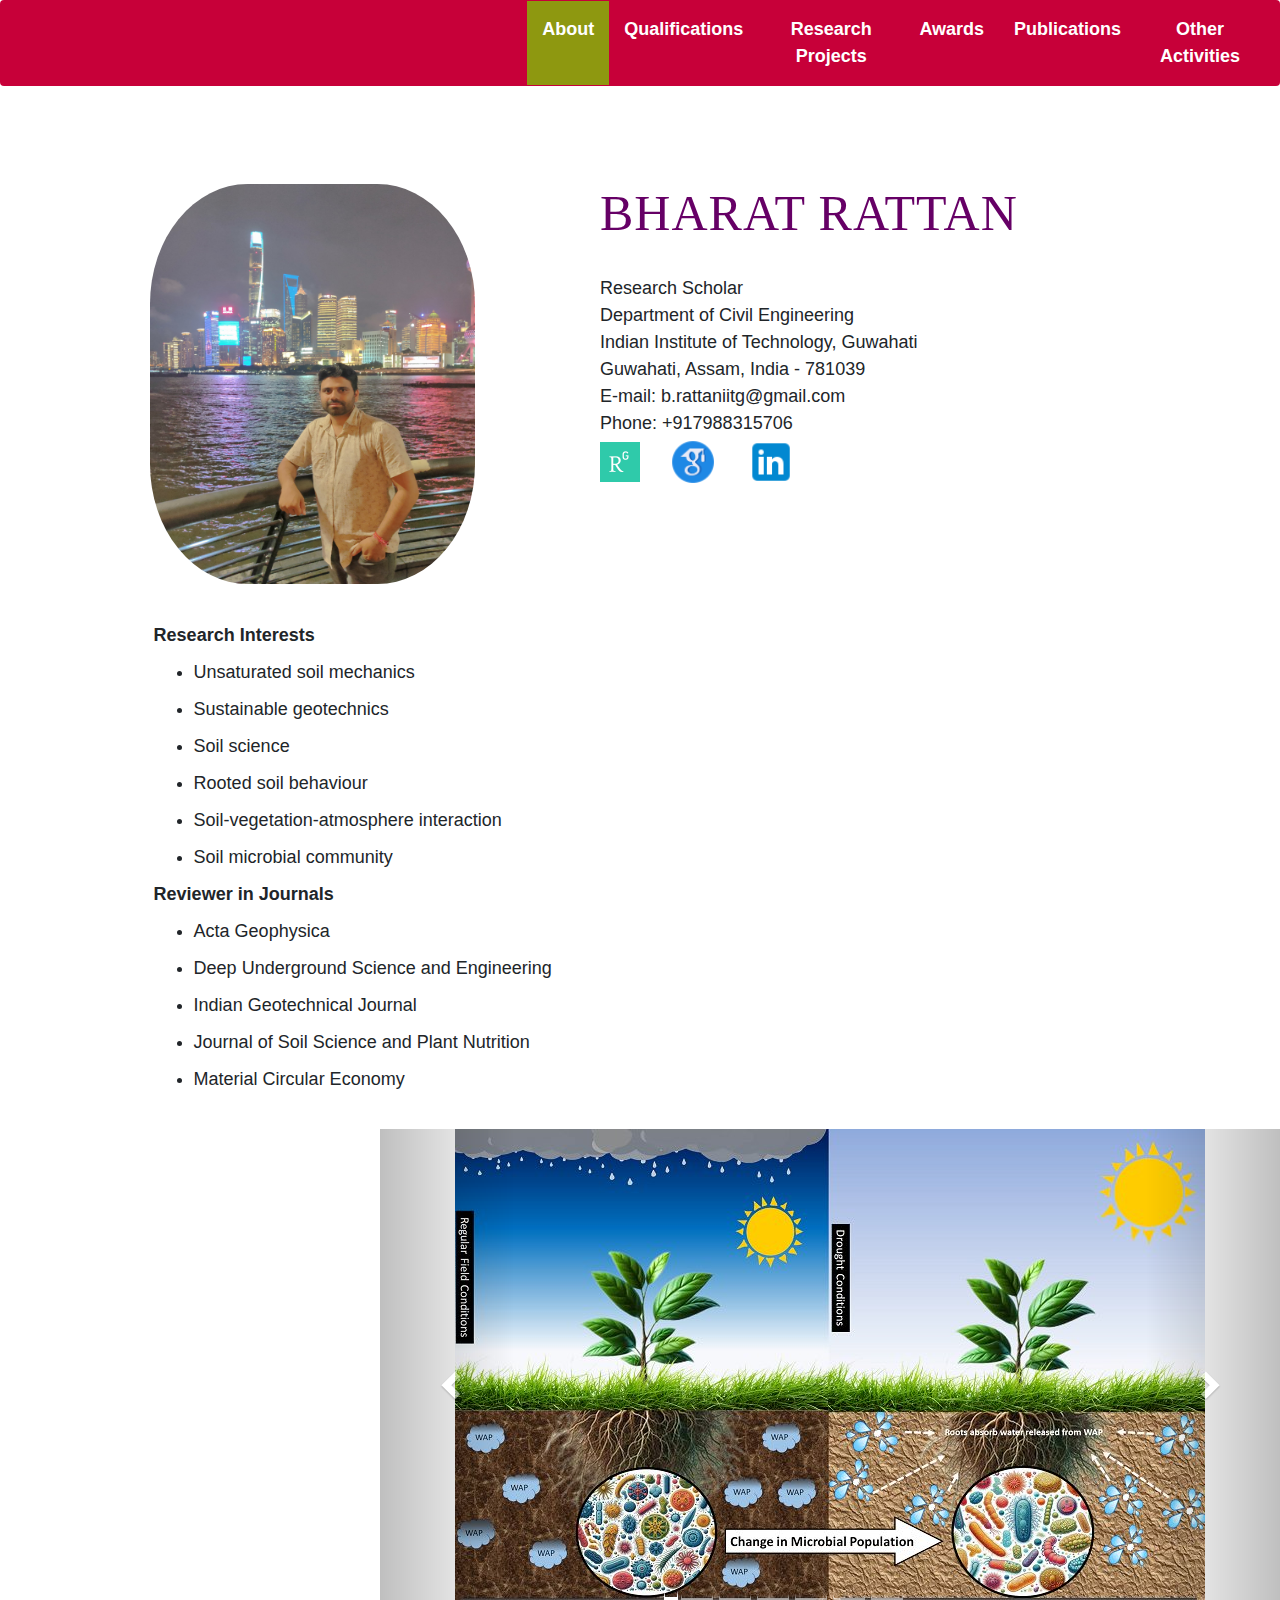
==== index.html @ 4903e174 "mobile changes" ====
<!DOCTYPE html>
<html>
<head>
<meta name="viewport" content="width=device-width, initial-scale=1">
  <link rel="stylesheet" href="https://maxcdn.bootstrapcdn.com/bootstrap/3.3.7/css/bootstrap.min.css">
  <script src="https://ajax.googleapis.com/ajax/libs/jquery/3.3.1/jquery.min.js"></script>
  <script src="https://maxcdn.bootstrapcdn.com/bootstrap/3.3.7/js/bootstrap.min.js"></script>
   <link rel="stylesheet" href="https://cdn.jsdelivr.net/npm/bootstrap@4.6.2/dist/css/bootstrap.min.css">
  <script src="https://cdn.jsdelivr.net/npm/jquery@3.7.1/dist/jquery.slim.min.js"></script>
  <script src="https://cdn.jsdelivr.net/npm/popper.js@1.16.1/dist/umd/popper.min.js"></script>
  <script src="https://cdn.jsdelivr.net/npm/bootstrap@4.6.2/dist/js/bootstrap.bundle.min.js"></script>
   <link rel="stylesheet" href="navbarstyle.css"/>
<style>
body {
  margin: 0;
  font-family: Arial, Helvetica, sans-serif;
}

img.rounded-corners {
  border-radius: 30%;
  margin-left: 25%;
  margin-top: 13%;
}

@media (max-width: 479px) {
   img.rounded-corners {
			  margin-left: 3%;
			  margin-right: 3%;
			  margin-top: 5%;
			}
}

.belowcontent{
	margin-left: 12%;
	margin-top: 3%;
	font-size: 18px;
	float: left;
}

.content{
	margin-left: 20%;
	margin-top: 6%;
  font-size: 18px;
}

.content br
{   content: "A" !important;
    display: block !important;
    margin-bottom: 1em !important;
}

.belowcontent li {
  margin: 10px 0;
}

h2{
	 font-size:50px; 
	 text-transform:uppercase;
	 color:#660066; 
	 letter-spacing:1px;
   font-family:"Playfair Display", serif;
   font-weight:400;
}
.carousal-content
{
	width: 900px;
	margin-top: 2%; 
	float: right;
}
@media (max-width: 479px) {
		.belowcontent{
			margin-left: 6%;
		}
		.content{
			margin-left: 10%;
		}
		h2{
			margin-left: 15%;
		}
		.carousal-content
			{
				width: 100%;
				margin-top: 2%; 
			}
	}

</style>
</head>

<body>

	


		<nav class="navbar navbar-expand-md bg-dark navbar-dark" >
  <button class="navbar-toggler" type="button" data-toggle="collapse" data-target="#navbarNavAltMarkup" aria-controls="navbarNavAltMarkup" aria-expanded="true" aria-label="Toggle navigation"  style="margin-left:70%">
    <span class="navbar-toggler-icon"></span>
  </button>
  <div class="collapse navbar-collapse" id="navbarNavAltMarkup" style="margin-left: 40%;">
    <div class="navbar-nav" >
      <a class="nav-item nav-link active" href="index.html" >About</a>
			<a class="nav-item nav-link" href="qualifications.html">Qualifications</a>
      <a class="nav-item nav-link" href="projects.html">Research Projects</a>
			<a class="nav-item nav-link" href="awards.html">Awards</a>
      <a class="nav-item nav-link" href="publications.html">Publications</a>
      <a class="nav-item nav-link" href="activities.html">Other Activities</a>
    </div>
  </div>
</nav>


 <div style="width: 100%; overflow: hidden;">

     <div style="width: 600px; float: left;">  
				<img src="bharat.jpeg" style="width:325px;height:400px;" class="rounded-corners">
     </div>
    
     <div class = "content"> 
			    <h2>Bharat Rattan</h2>
				 	<br/>
				 	Research Scholar
				 	<br/>
				 	Department of Civil Engineering
				 	<br/>
				 	Indian Institute of Technology, Guwahati
				 	<br/>
				 	Guwahati, Assam, India - 781039
				 	<br/>
				 	E-mail: b.rattaniitg@gmail.com
				 	<br/>
				 	Phone: +917988315706
				 	<br/>
				 	<div class = "images">
						 	<a href="https://www.researchgate.net/profile/Bharat-Rattan/research" target="_blank">
						  <img src="res.png" style="height:40px"></img>
						  </a>
						  &emsp;
						  <a href="https://scholar.google.com/citations?user=qB7G45gAAAAJ&hl=en&oi=ao" target="_blank">
						  <img src="gs.png" style="height:50px"></img>
							</a>
						   &emsp;
						  <a href="https://www.linkedin.com/in/bharatrattan/" target="_blank">
						  <img src="li.png" style="height:50px"></img>
						  </a>
				  </div>
			</div>
  </div>

	<i class='fab fa-researchgate'></i> 	<i class='fab fa-researchgate'></i> 	<i class='fab fa-researchgate'></i> 
 <div style="width: 100%; overflow: hidden;">
					<div class = "belowcontent">
								<div>
								   <b>Research Interests</b>
								</div>
								<ul>
									<li>Unsaturated soil mechanics</li>
									<li>Sustainable geotechnics</li>
									<li>Soil science</li>
									<li>Rooted soil behaviour</li>
									<li>Soil-vegetation-atmosphere interaction</li>
									<li>Soil microbial community</li>
								</ul>
					     <div>
									<p>
										<b>Reviewer in Journals</b>
									<ul>
										<li>Acta Geophysica</li>
										<li>Deep Underground Science and Engineering</li>
										<li>Indian Geotechnical Journal</li>
										<li>Journal of Soil Science and Plant Nutrition</li>
										<li>Material Circular Economy</li>
									</ul>
								</p>
							</div>
					</div>
					<div class = "carousal-content">  
								<div id="myCarousel" class="carousel slide" data-ride="carousel">
										    <!-- Indicators -->
										    <ol class="carousel-indicators">
										      <li data-target="#myCarousel" data-slide-to="0" class="active"></li>
										      <li data-target="#myCarousel" data-slide-to="1"></li>
										      <li data-target="#myCarousel" data-slide-to="2"></li>
										      <li data-target="#myCarousel" data-slide-to="4"></li>
										      <li data-target="#myCarousel" data-slide-to="5"></li>
										      <li data-target="#myCarousel" data-slide-to="6"></li>
										      <li data-target="#myCarousel" data-slide-to="7"></li>
										    </ol>

										    <!-- Wrapper for slides -->
										    <div class="carousel-inner">
										       <div class="item active">
										        <img class="img-responsive center-block" src="1.jpg"  style="horizontal-align:middle" >
										      </div>

										      
										      <div class="item">
										        <img class="img-responsive center-block" src="2.JPG"  >
										      </div>
										    
										      <div class="item">
										        <img class="img-responsive center-block" src="3.JPG"  >
										      </div>

										      <div class="item">
										        <img class="img-responsive center-block" src="4.JPG"  >
										      </div>

										      <div class="item">
										        <img class="img-responsive center-block" src="5.JPG"  >
										      </div>

										      <div class="item">
										        <img class="img-responsive center-block" src="6.JPG"  >
										      </div>

										      <div class="item">
										        <img class="img-responsive center-block" src="7.JPG"  >
										      </div>

										      <div class="item">
										        <img class="img-responsive center-block" src="8.JPG"  >
										      </div>
										     

											    <!-- Left and right controls -->
											    <a class="left carousel-control" href="#myCarousel" data-slide="prev">
												    <span class="glyphicon glyphicon-chevron-left"></span>
												    <span class="sr-only">Previous</span>
												  </a>
												  <a class="right carousel-control" href="#myCarousel" data-slide="next">
												    <span class="glyphicon glyphicon-chevron-right"></span>
												    <span class="sr-only">Next</span>
												  </a>
					      </div>
		     </div>
   </div>


</body>
</html>
---- navbarstyle.css ----
@media (min-width: 992px) {
    .navbar-expand-lg .navbar-nav .nav-link {
        padding-right: 1.5rem;
        padding-left: 1.5rem;
    }
}

@media (min-width: 768px) {
    .navbar-expand-md .navbar-nav .nav-link {
        padding-right: 1.5rem;
        padding-left: 1.5rem;
    }
}

.bg-dark {
    background-color: #C70039 !important;
}

.navbar {
	padding: 0%;
}
.navbar-nav {
  overflow: hidden;
  background-color: #C70039;
}

.navbar-nav a {
  float: right;
  color: #f2f2f2;
  text-align: center;
  padding: 15px 25px;
  text-decoration: none;
  font-size: 18px;
  font-weight: bold;
}

.navbar-dark .navbar-nav .nav-link {
     color: white; 
}

.navbar-nav a:hover {
  background-color: #ddd;
  color: black;
}

.navbar-nav a.active {
  background-color: #8e9810;
  color: white;
}
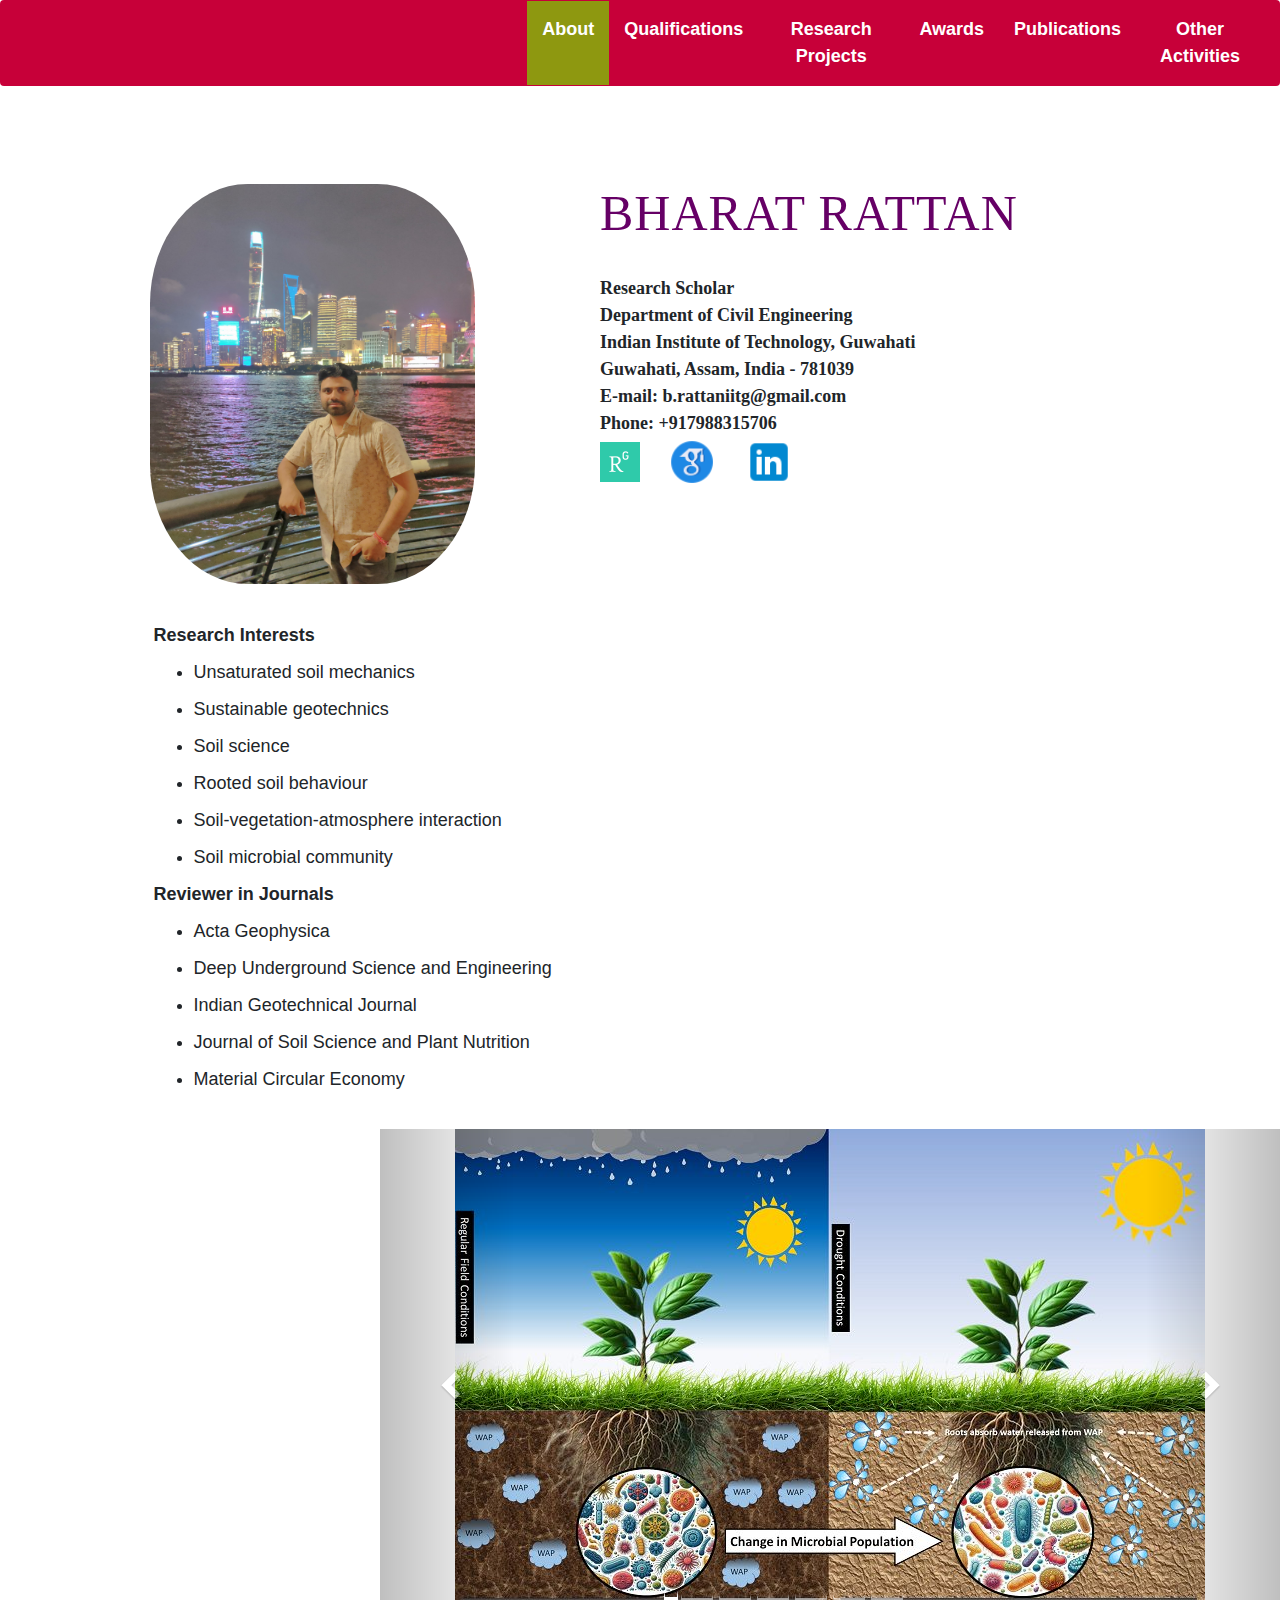
==== commit f7e564c4: "mobile changes" ====
--- a/index.html
+++ b/index.html
@@ -16,6 +16,10 @@
   font-family: Arial, Helvetica, sans-serif;
 }
 
+a {
+  text-decoration: none !important;
+}
+
 img.rounded-corners {
   border-radius: 30%;
   margin-left: 25%;
@@ -41,12 +45,14 @@
 	margin-left: 20%;
 	margin-top: 6%;
   font-size: 18px;
+  font-weight: 700;
+  font-family: cursive;
 }
 
 .content br
 {   content: "A" !important;
     display: block !important;
-    margin-bottom: 1em !important;
+    margin-bottom: 0.5em !important;
 }
 
 .belowcontent li {
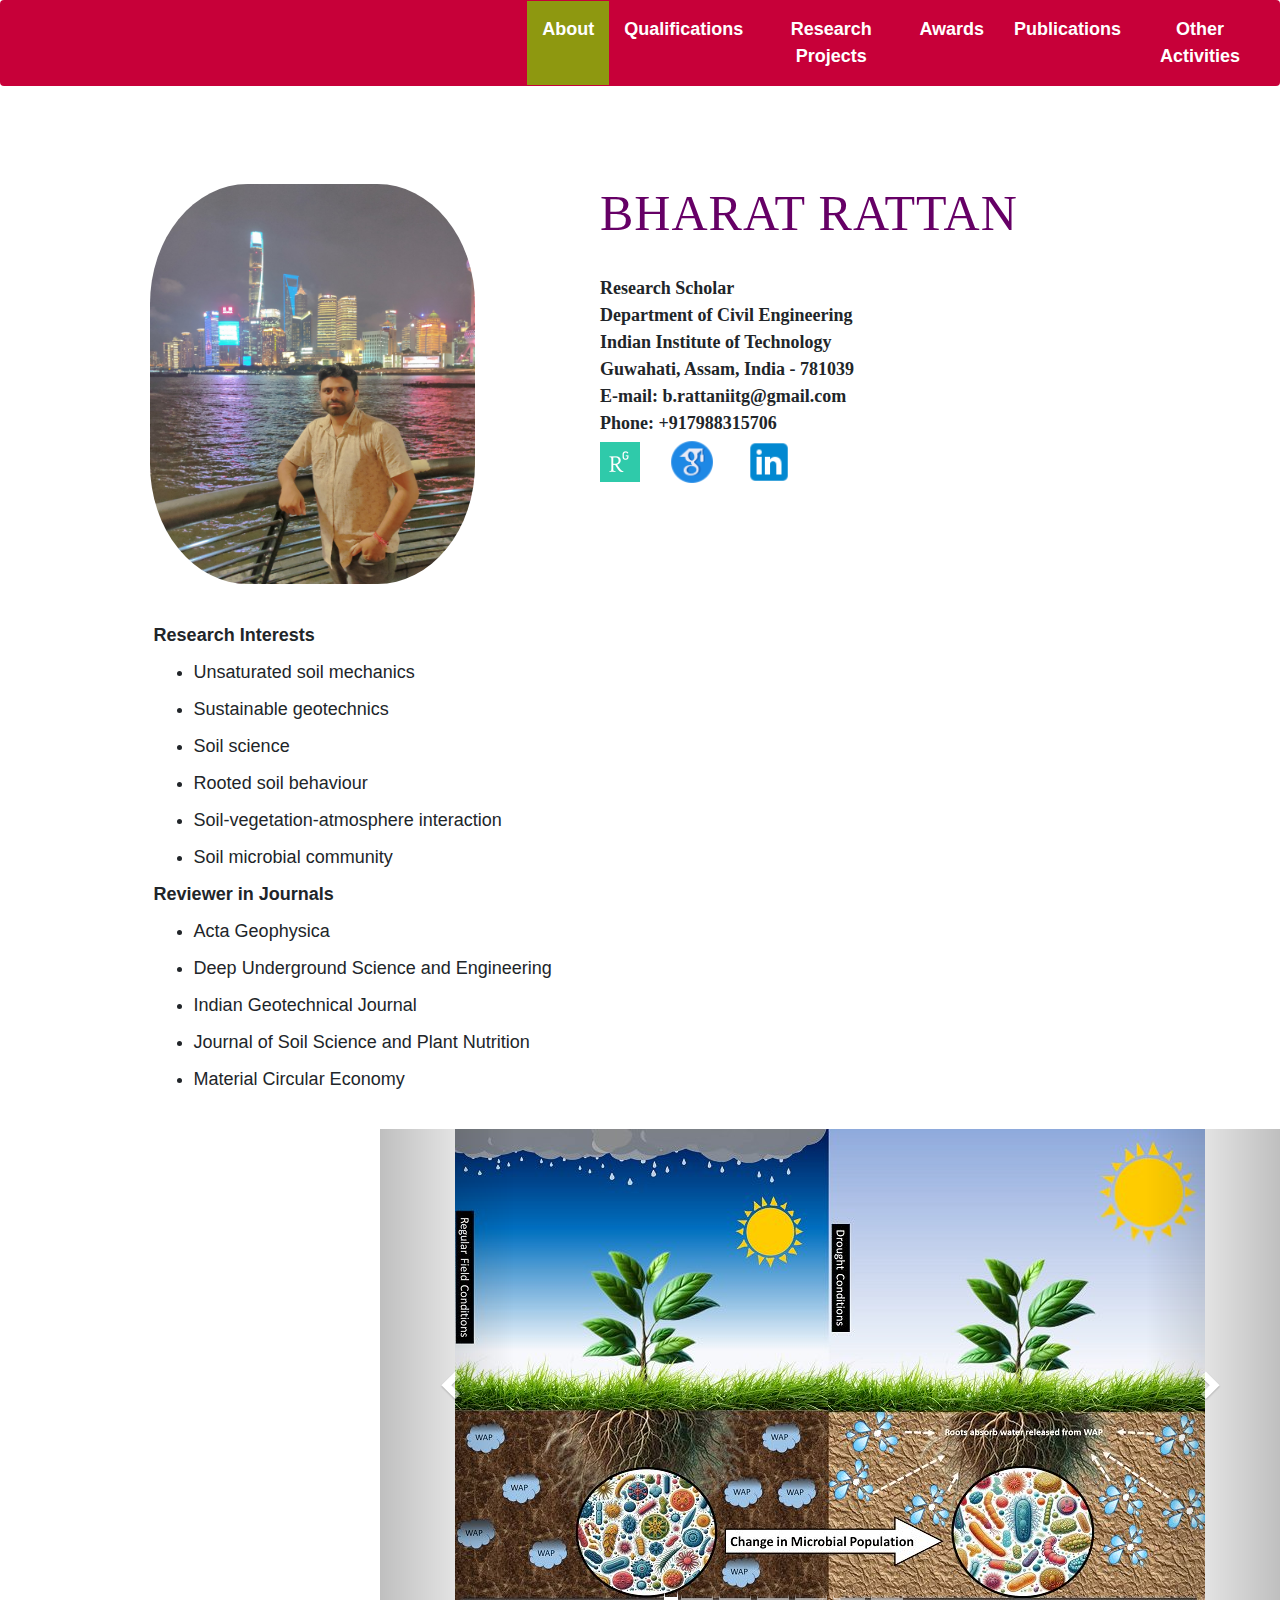
==== commit 1d3ca8d5: "mobile changes" ====
--- a/index.html
+++ b/index.html
@@ -73,15 +73,19 @@
 	margin-top: 2%; 
 	float: right;
 }
+
 @media (max-width: 479px) {
 		.belowcontent{
 			margin-left: 6%;
 		}
 		.content{
 			margin-left: 10%;
+			font-family: "Lucida Console", "Monospace";
+			font-size: 14px;
 		}
 		h2{
-			margin-left: 15%;
+			margin-left: 1%;
+			font-size:33px; 
 		}
 		.carousal-content
 			{
@@ -128,7 +132,7 @@
 				 	<br/>
 				 	Department of Civil Engineering
 				 	<br/>
-				 	Indian Institute of Technology, Guwahati
+				 	Indian Institute of Technology
 				 	<br/>
 				 	Guwahati, Assam, India - 781039
 				 	<br/>
--- a/navbarstyle.css
+++ b/navbarstyle.css
@@ -47,3 +47,8 @@
   background-color: #8e9810;
   color: white;
 }
+
+
+.navbar-toggler{
+    background-color: yellowgreen;
+}